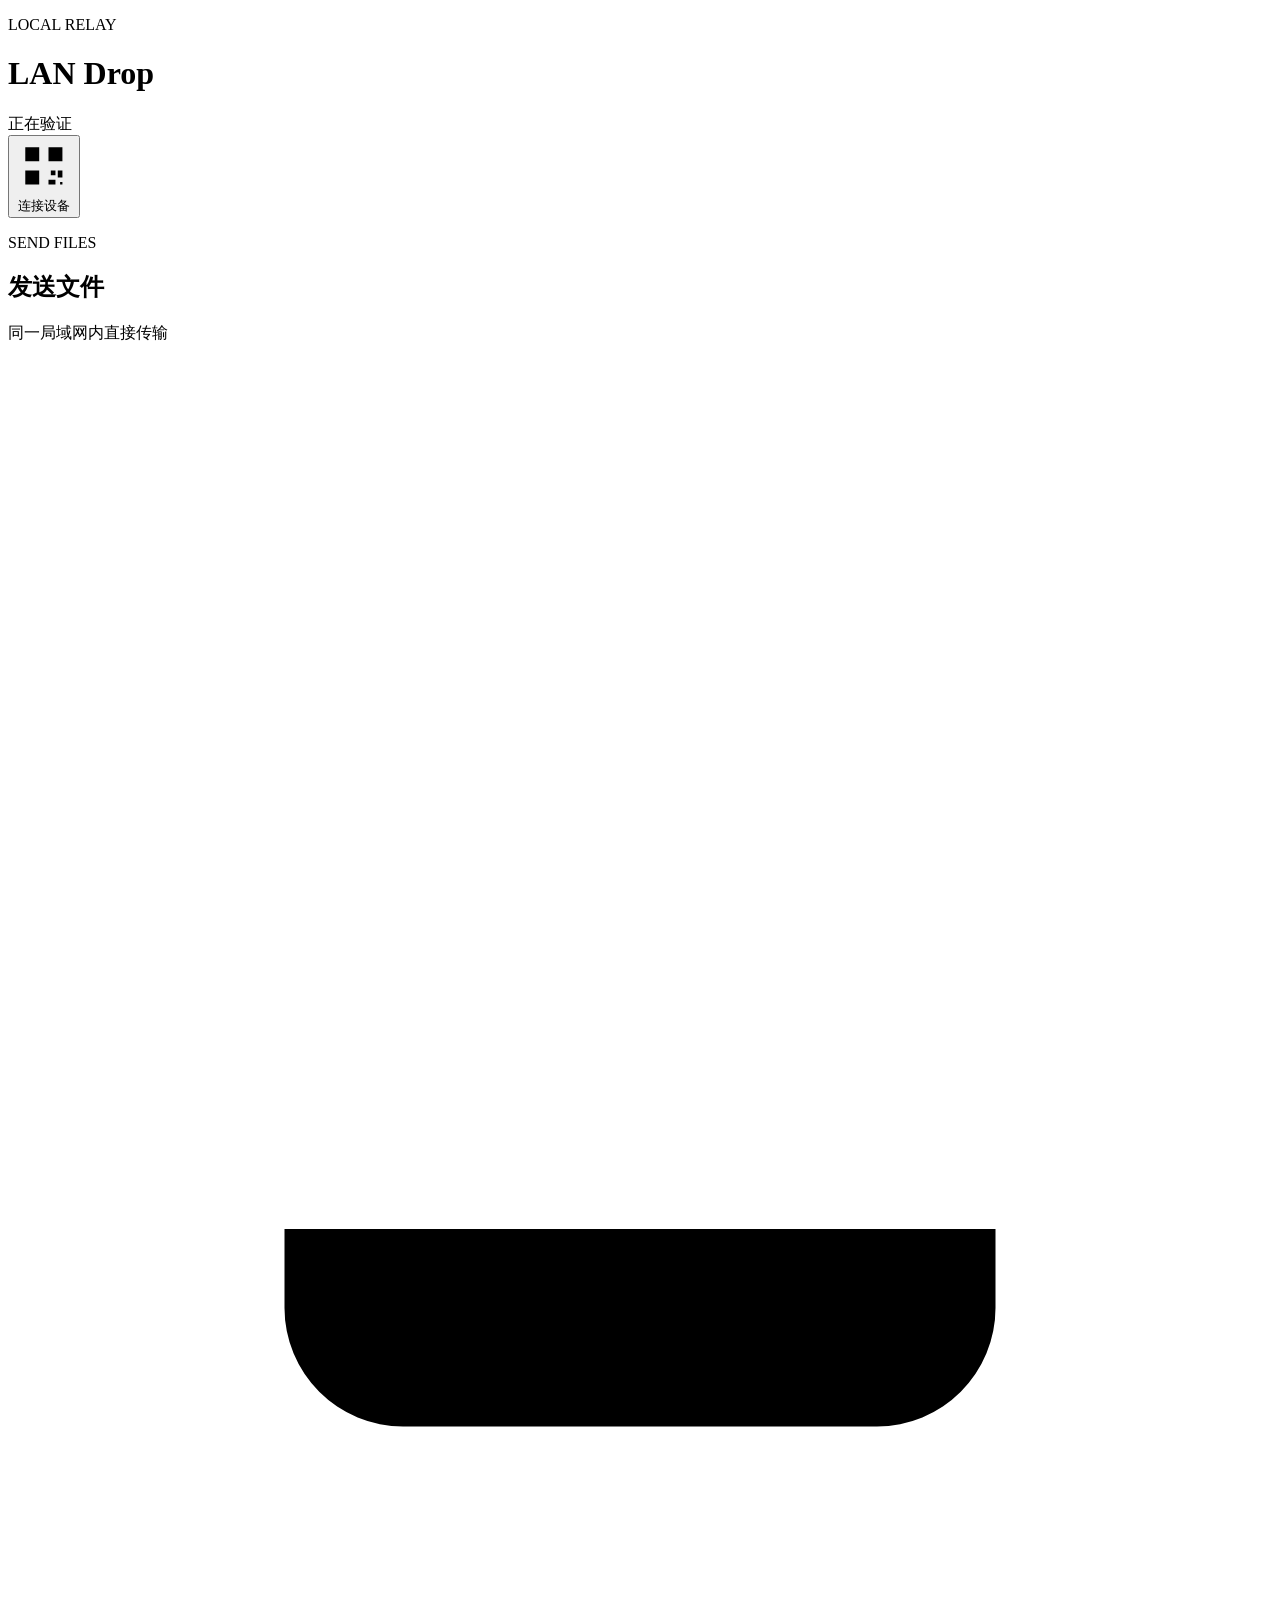
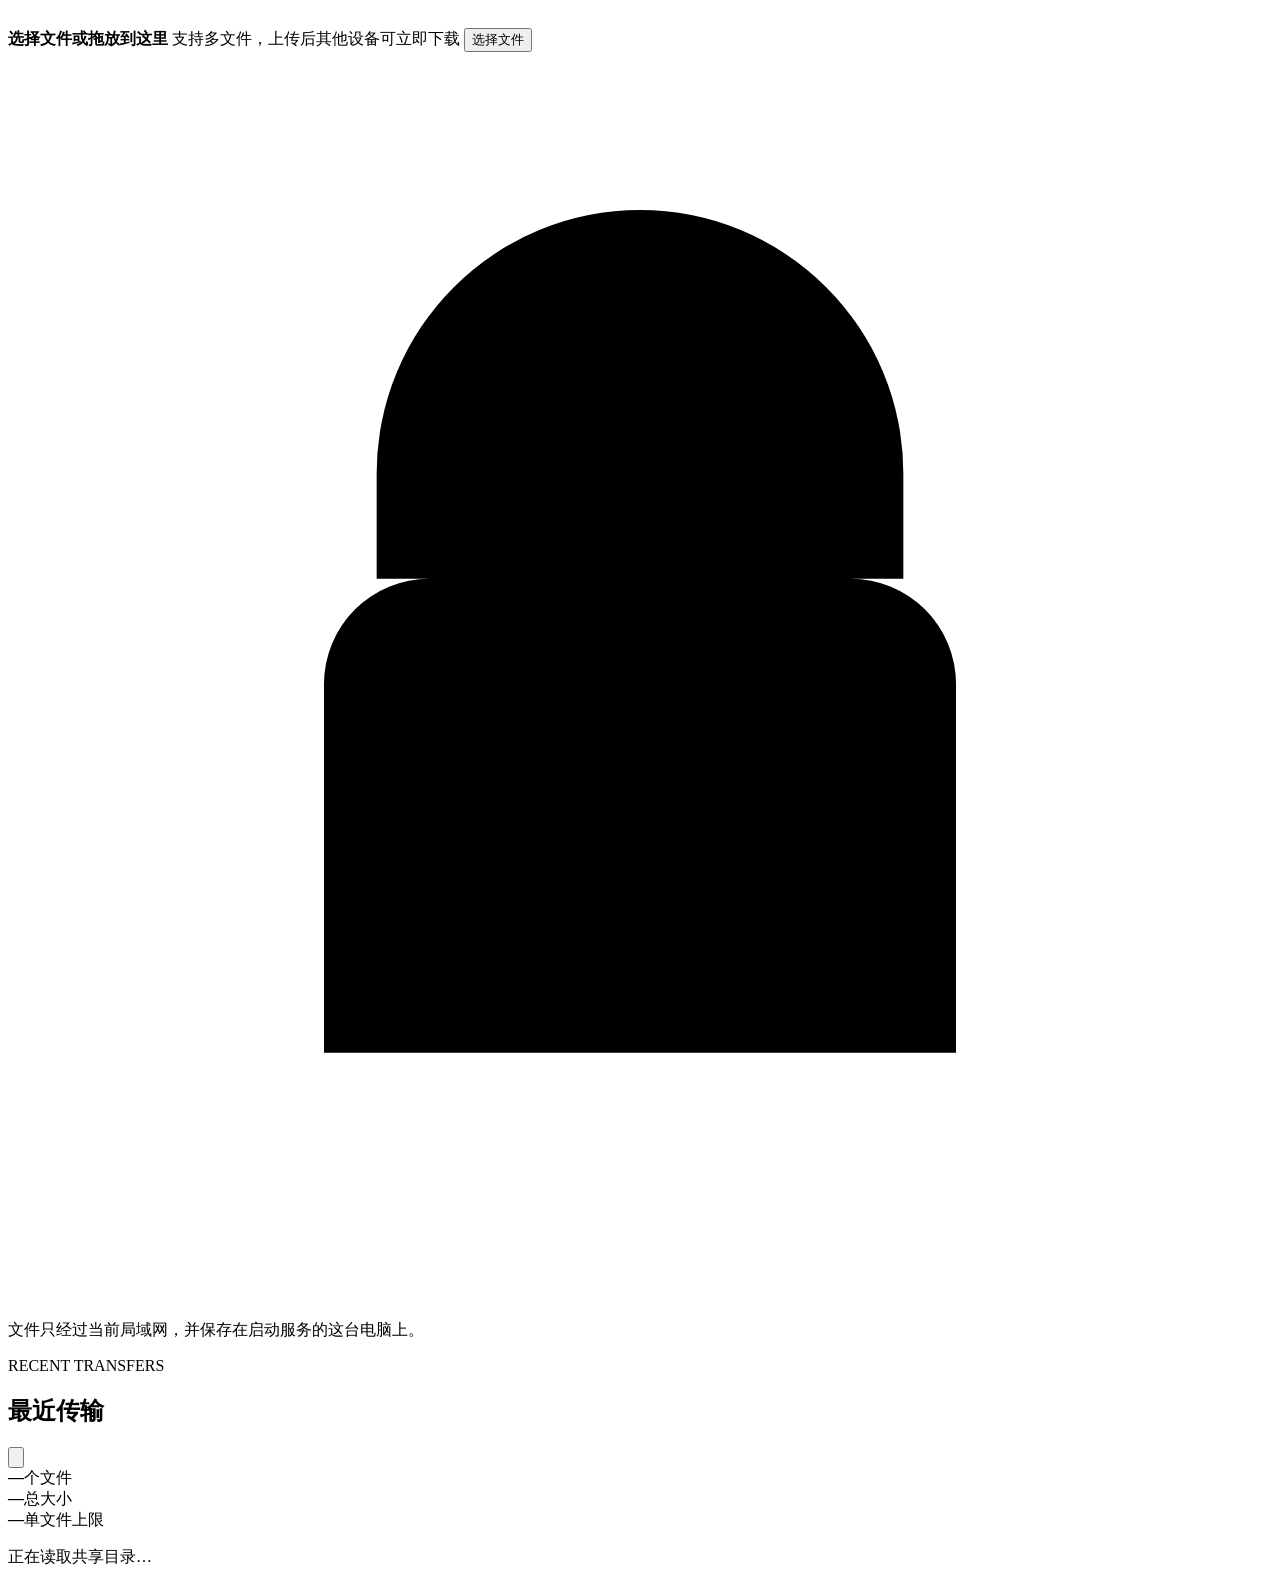
==== internal/server/web/index.html @ 084d2c4b "Initialize LAN Drop" ====
<!doctype html>
<html lang="zh-CN">
<head>
  <meta charset="utf-8">
  <meta name="viewport" content="width=device-width, initial-scale=1">
  <meta name="color-scheme" content="light">
  <meta name="theme-color" content="#f6f3ec">
  <title>LAN Drop</title>
  <link rel="icon" href="/favicon.svg" type="image/svg+xml">
  <link rel="stylesheet" href="/app.css">
</head>
<body>
  <main class="shell">
    <header class="topbar" aria-label="LAN Drop">
      <div class="brand-copy">
        <p class="eyebrow">LOCAL RELAY</p>
        <h1>LAN Drop</h1>
      </div>
      <div class="topbar-actions">
        <div id="connectionPill" class="connection-pill is-waiting">
          <span class="status-dot" aria-hidden="true"></span>
          <span id="connectionLabel">正在验证</span>
        </div>
        <button id="shareButton" class="tool-button" type="button" aria-label="连接设备" title="连接设备">
          <svg viewBox="0 0 24 24" aria-hidden="true"><path d="M4 4h6v6H4V4Zm10 0h6v6h-6V4ZM4 14h6v6H4v-6Zm11 0h2v2h-2v-2Zm3 0h2v3h-2v-3Zm-4 4h3v2h-3v-2Zm5 1h1v1h-1v-1Z"/></svg>
          <span>连接设备</span>
        </button>
      </div>
    </header>

    <section class="composer" aria-labelledby="upload-title">
      <div class="composer-heading">
        <div>
          <p class="section-label">SEND FILES</p>
          <h2 id="upload-title">发送文件</h2>
        </div>
        <p>同一局域网内直接传输</p>
      </div>

      <div id="dropZone" class="drop-zone" tabindex="0" role="button" aria-describedby="uploadHint">
        <input id="fileInput" type="file" multiple hidden>
        <span class="upload-symbol" aria-hidden="true">
          <svg viewBox="0 0 32 32"><path d="M16 22V7m0 0-5.5 5.5M16 7l5.5 5.5M7 22v2a3 3 0 0 0 3 3h12a3 3 0 0 0 3-3v-2"/></svg>
        </span>
        <strong>选择文件或拖放到这里</strong>
        <span id="uploadHint">支持多文件，上传后其他设备可立即下载</span>
        <button id="chooseButton" class="primary-button" type="button">选择文件</button>
      </div>

      <div class="privacy-note">
        <svg viewBox="0 0 24 24" aria-hidden="true"><path d="M7 10V8a5 5 0 0 1 10 0v2m-9 0h8a2 2 0 0 1 2 2v7H6v-7a2 2 0 0 1 2-2Z"/></svg>
        <span>文件只经过当前局域网，并保存在启动服务的这台电脑上。</span>
      </div>

      <section id="queueSection" class="queue-section" aria-labelledby="queue-title" hidden>
        <div class="section-title compact-title">
          <h2 id="queue-title">传输队列</h2>
          <span>正在发送</span>
        </div>
        <div id="uploadQueue" class="upload-queue" aria-live="polite"></div>
      </section>
    </section>

    <section class="history" aria-labelledby="files-title">
      <div class="section-title">
        <div>
          <p class="section-label">RECENT TRANSFERS</p>
          <h2 id="files-title">最近传输</h2>
        </div>
        <button id="refreshButton" class="icon-button" type="button" aria-label="刷新文件列表" title="刷新">
          <svg viewBox="0 0 24 24"><path d="M19 8a8 8 0 1 0 1 7m-1-7V3m0 5h-5"/></svg>
        </button>
      </div>

      <div class="stats" aria-label="共享空间概况">
        <div><strong id="fileCount">—</strong><span>个文件</span></div>
        <div><strong id="totalSize">—</strong><span>总大小</span></div>
        <div><strong id="maxSize">—</strong><span>单文件上限</span></div>
      </div>

      <div id="loadingState" class="state-card">
        <span class="spinner" aria-hidden="true"></span>
        <p>正在读取共享目录…</p>
      </div>

      <div id="emptyState" class="state-card empty-state" hidden>
        <span class="empty-symbol" aria-hidden="true">
          <svg viewBox="0 0 32 32"><path d="M5 10h8l2 3h12v12a3 3 0 0 1-3 3H8a3 3 0 0 1-3-3V10Zm0 0V8a3 3 0 0 1 3-3h5l3 3h8a3 3 0 0 1 3 3v2"/></svg>
        </span>
        <strong>还没有传输记录</strong>
        <p>从上方选择第一个文件。</p>
      </div>

      <div id="fileList" class="file-list" aria-live="polite"></div>
    </section>
  </main>

  <dialog id="shareDialog" class="app-dialog share-dialog">
    <form method="dialog">
      <button class="dialog-close" type="submit" aria-label="关闭连接设备面板">×</button>
      <p class="eyebrow">CONNECT A DEVICE</p>
      <h2>扫码连接</h2>
      <p class="dialog-copy">让另一台设备连接同一 Wi-Fi，然后使用相机扫描二维码。</p>
      <div class="qr-frame">
        <img id="shareQR" width="220" height="220" alt="LAN Drop 局域网连接二维码">
      </div>
      <div class="share-address">
        <span>局域网地址</span>
        <code id="shareAddress">正在读取…</code>
      </div>
      <p class="share-warning">二维码包含当前连接码，只分享给你信任的设备。</p>
      <button id="copyShareButton" class="primary-button full-width" type="button">复制连接链接</button>
    </form>
  </dialog>

  <dialog id="authDialog" class="app-dialog auth-dialog">
    <form id="authForm" method="dialog">
      <span class="dialog-symbol" aria-hidden="true">
        <svg viewBox="0 0 24 24"><path d="M7 10V8a5 5 0 0 1 10 0v2m-9 0h8a2 2 0 0 1 2 2v7H6v-7a2 2 0 0 1 2-2Z"/></svg>
      </span>
      <p class="eyebrow">PRIVATE RELAY</p>
      <h2>输入连接码</h2>
      <p class="dialog-copy">连接码显示在启动 LAN Drop 的终端窗口中。</p>
      <label for="codeInput">连接码</label>
      <input id="codeInput" name="code" autocomplete="one-time-code" maxlength="64" placeholder="例如 482901" required>
      <p id="codeError" class="field-error" role="alert" hidden></p>
      <button id="connectButton" class="primary-button full-width" type="submit">连接</button>
    </form>
  </dialog>

  <div id="toast" class="toast" role="status" aria-live="polite" hidden></div>

  <template id="fileTemplate">
    <article class="file-row">
      <span class="file-icon" aria-hidden="true">
        <svg viewBox="0 0 24 24"><path d="M7 3h7l4 4v14H7V3Zm7 0v5h4"/></svg>
      </span>
      <div class="file-copy">
        <h3 class="file-name"></h3>
        <p class="file-meta"></p>
        <p class="file-hash"></p>
      </div>
      <div class="file-actions">
        <a class="download-button" aria-label="下载文件">
          <svg viewBox="0 0 24 24"><path d="M12 3v12m0 0 4-4m-4 4-4-4M5 20h14"/></svg>
          <span>下载</span>
        </a>
        <button class="delete-button" type="button" aria-label="删除文件">删除</button>
      </div>
    </article>
  </template>

  <template id="queueTemplate">
    <article class="queue-row">
      <div class="queue-topline">
        <strong class="queue-name"></strong>
        <span class="queue-status">等待中</span>
      </div>
      <div class="progress-track" role="progressbar" aria-valuemin="0" aria-valuemax="100" aria-valuenow="0">
        <span class="progress-bar"></span>
      </div>
      <div class="queue-bottomline">
        <div class="queue-metrics">
          <span class="queue-size"></span>
          <span class="queue-speed">等待开始</span>
          <span class="queue-eta"></span>
        </div>
        <button class="cancel-button" type="button">取消</button>
      </div>
    </article>
  </template>

  <script src="/app.js" defer></script>
</body>
</html>
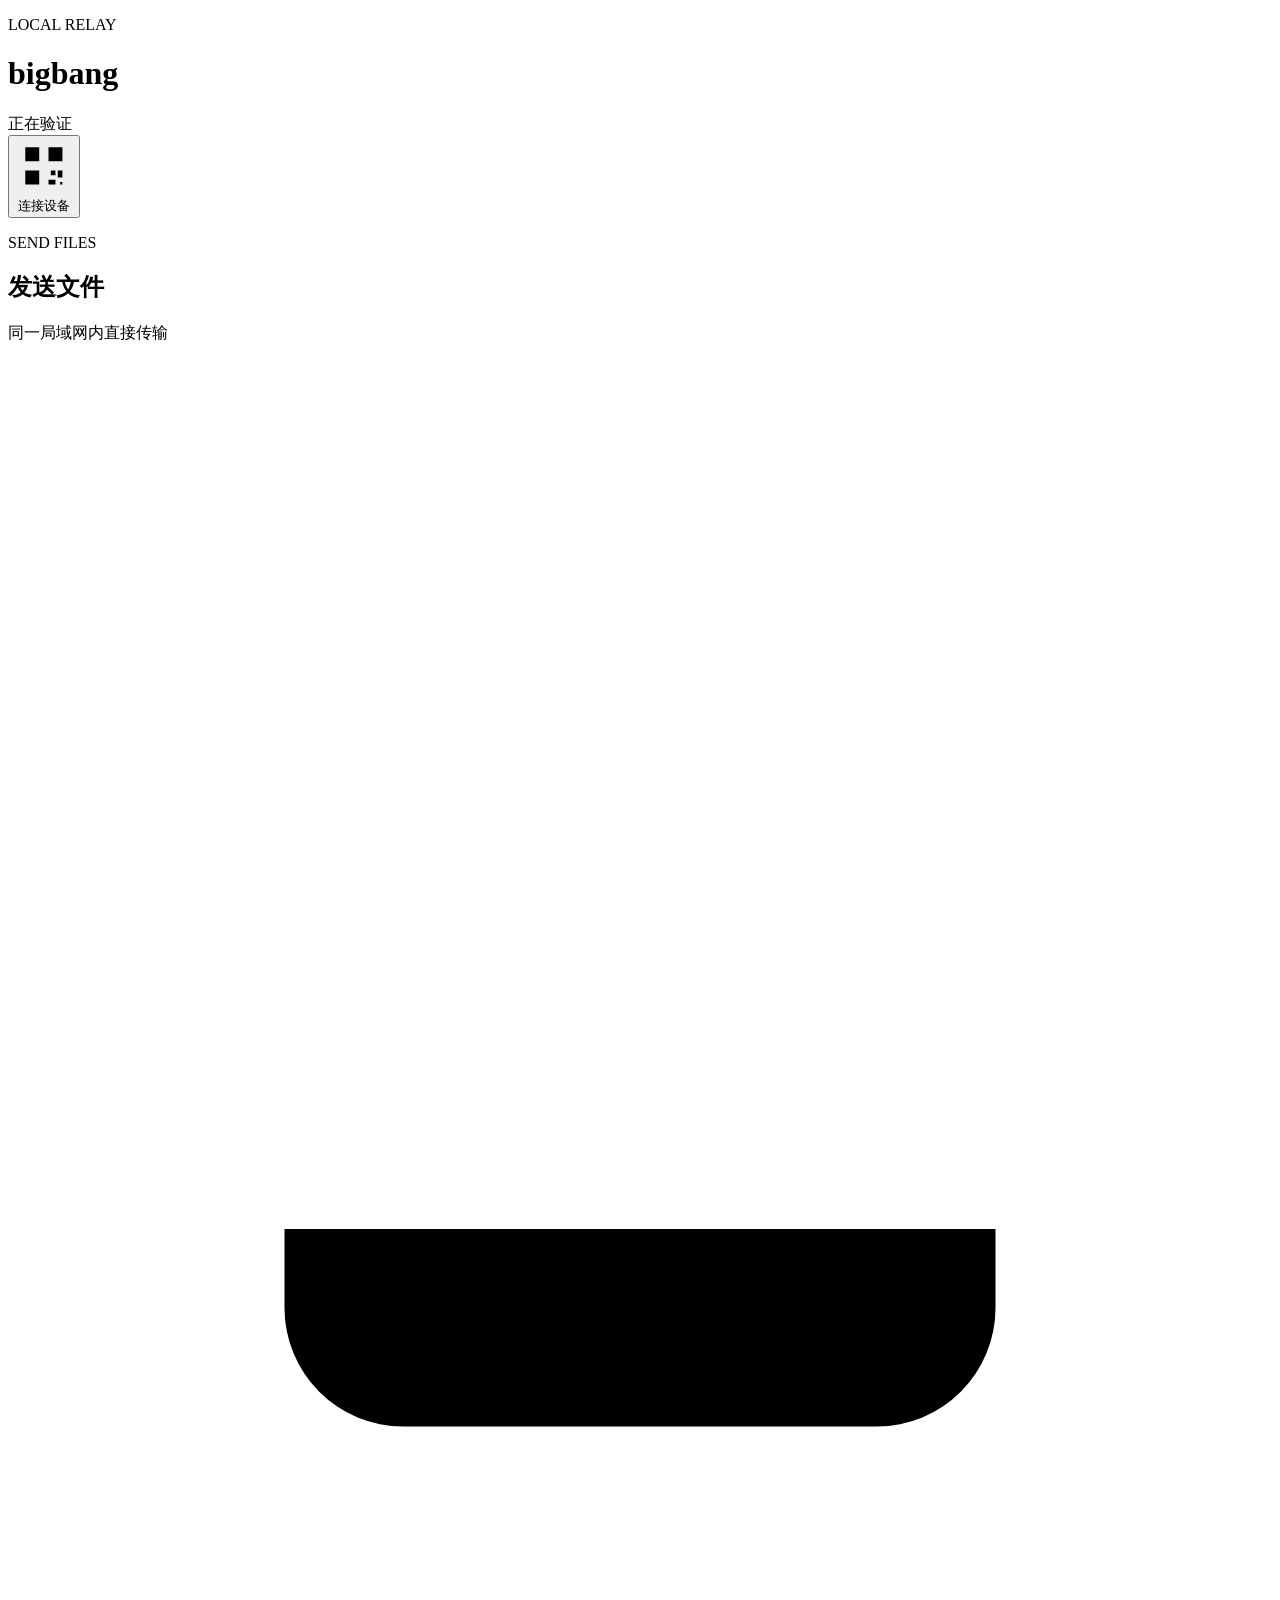
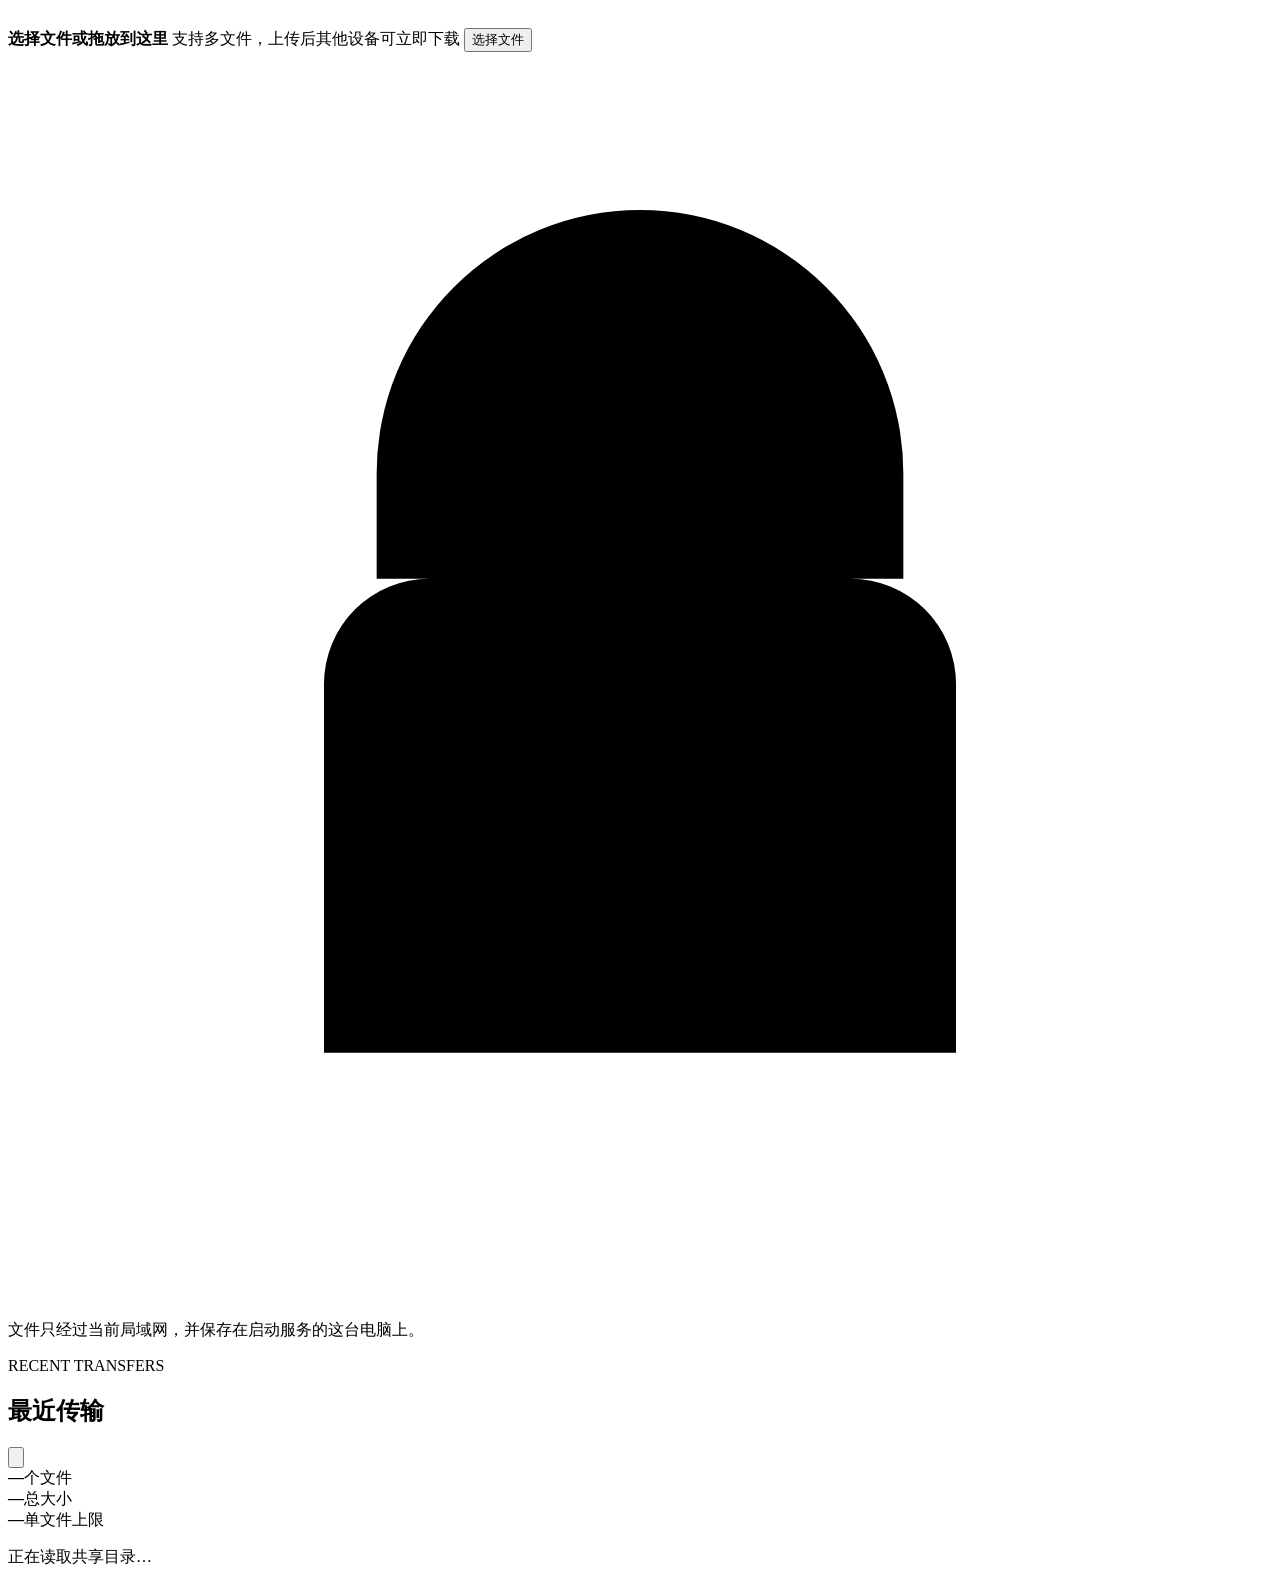
==== commit 7f77ace9: "chore: rename LAN Drop to bigbang" ====
--- a/internal/server/web/index.html
+++ b/internal/server/web/index.html
@@ -5,16 +5,16 @@
   <meta name="viewport" content="width=device-width, initial-scale=1">
   <meta name="color-scheme" content="light">
   <meta name="theme-color" content="#f6f3ec">
-  <title>LAN Drop</title>
+  <title>bigbang</title>
   <link rel="icon" href="/favicon.svg" type="image/svg+xml">
   <link rel="stylesheet" href="/app.css">
 </head>
 <body>
   <main class="shell">
-    <header class="topbar" aria-label="LAN Drop">
+    <header class="topbar" aria-label="bigbang">
       <div class="brand-copy">
         <p class="eyebrow">LOCAL RELAY</p>
-        <h1>LAN Drop</h1>
+        <h1>bigbang</h1>
       </div>
       <div class="topbar-actions">
         <div id="connectionPill" class="connection-pill is-waiting">
@@ -102,7 +102,7 @@
       <h2>扫码连接</h2>
       <p class="dialog-copy">让另一台设备连接同一 Wi-Fi，然后使用相机扫描二维码。</p>
       <div class="qr-frame">
-        <img id="shareQR" width="220" height="220" alt="LAN Drop 局域网连接二维码">
+        <img id="shareQR" width="220" height="220" alt="bigbang 局域网连接二维码">
       </div>
       <div class="share-address">
         <span>局域网地址</span>
@@ -120,7 +120,7 @@
       </span>
       <p class="eyebrow">PRIVATE RELAY</p>
       <h2>输入连接码</h2>
-      <p class="dialog-copy">连接码显示在启动 LAN Drop 的终端窗口中。</p>
+      <p class="dialog-copy">连接码显示在启动 bigbang 的终端窗口中。</p>
       <label for="codeInput">连接码</label>
       <input id="codeInput" name="code" autocomplete="one-time-code" maxlength="64" placeholder="例如 482901" required>
       <p id="codeError" class="field-error" role="alert" hidden></p>
